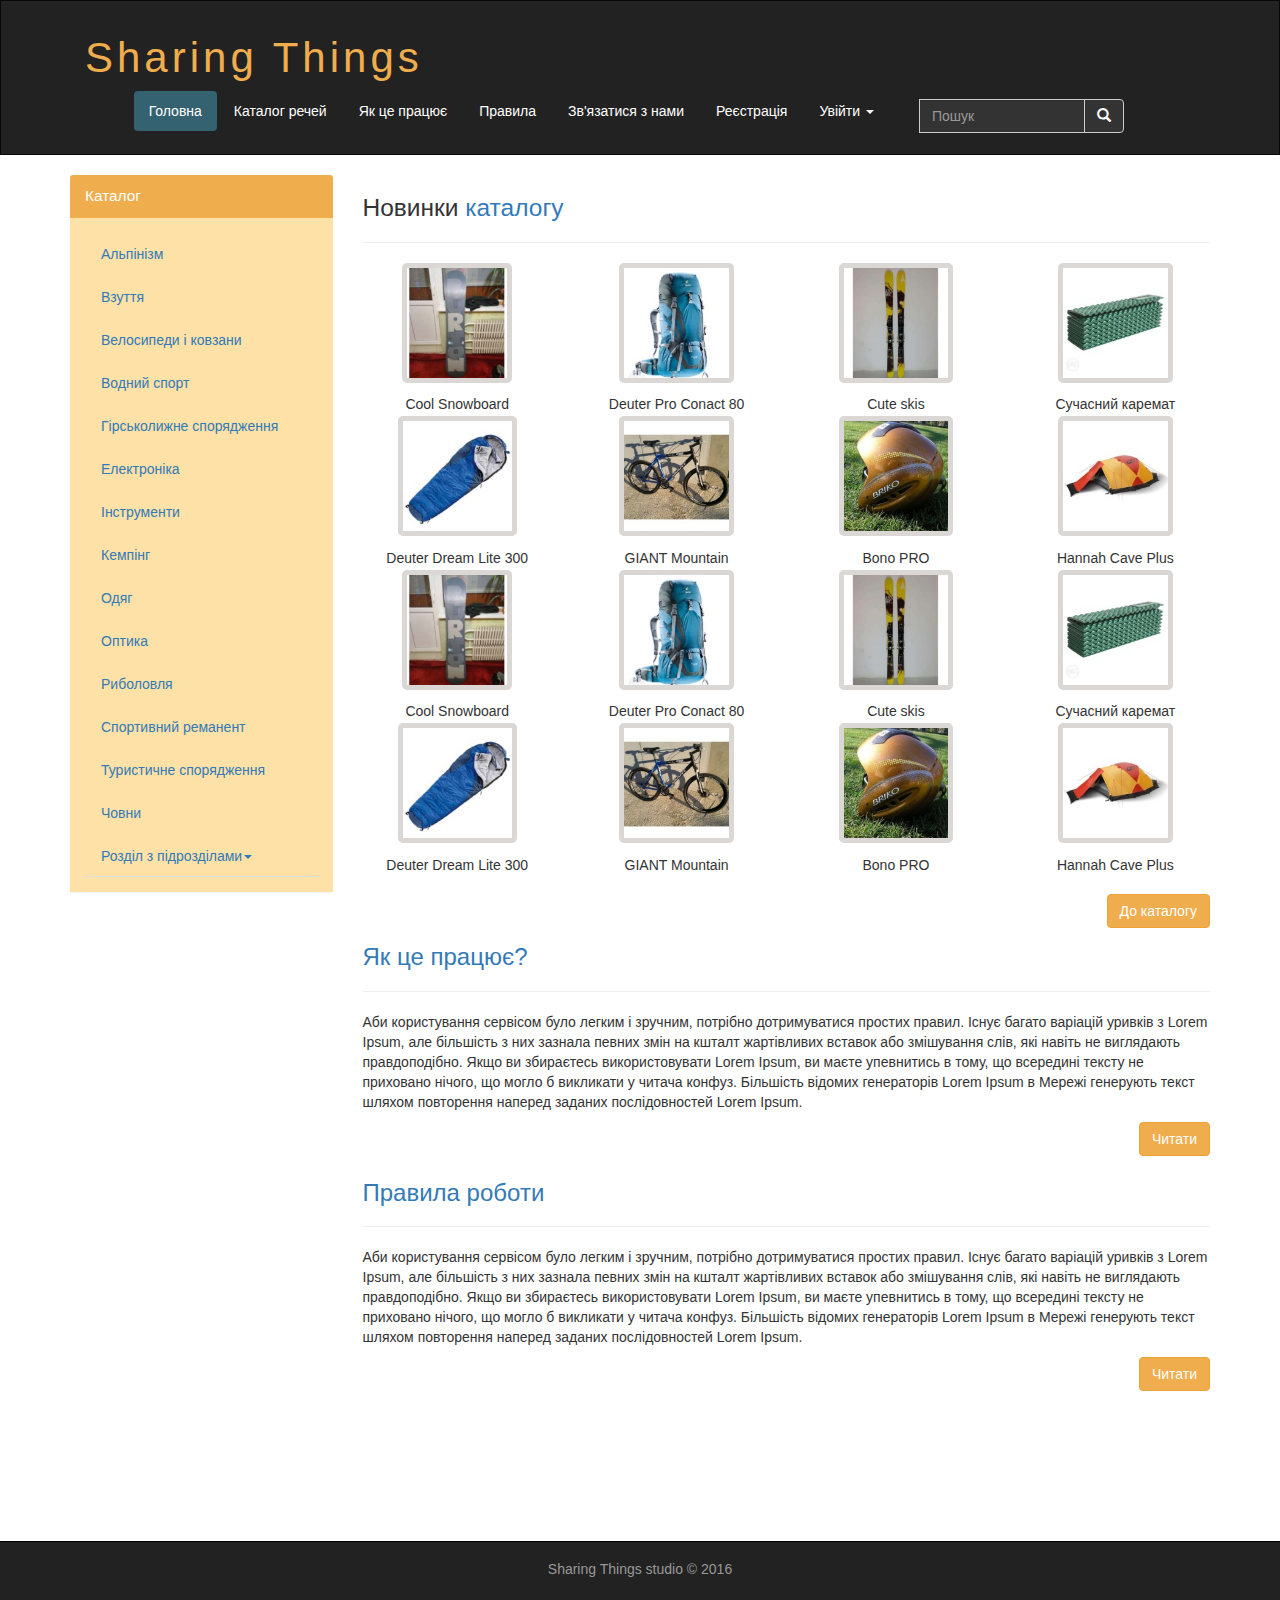
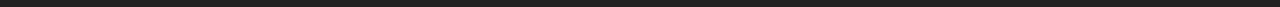
==== frontend/index.html @ 3cad309e "changing folder name" ====
<!DOCTYPE html>
<html lang="en">
  <head>
    <meta charset="utf-8">
    <meta http-equiv="X-UA-Compatible" content="IE=edge">
    <meta name="viewport" content="width=device-width, initial-scale=1">
    <!-- The above 3 meta tags *must* come first in the head; any other head content must come *after* these tags -->
    <title>Sharing Things — Main Page</title>

    <!-- Bootstrap -->
    <link href="assets/css/bootstrap.min.css" rel="stylesheet">
    <!-- Main custom style -->    
    <link href="assets/css/style.css" rel="stylesheet">

    <!-- HTML5 shim and Respond.js for IE8 support of HTML5 elements and media queries -->
    <!-- WARNING: Respond.js doesn't work if you view the page via file:// -->
    <!--[if lt IE 9]>
      <script src="https://oss.maxcdn.com/html5shiv/3.7.2/html5shiv.min.js"></script>
      <script src="https://oss.maxcdn.com/respond/1.4.2/respond.min.js"></script>
    <![endif]-->
  </head>
  <body>
    
    <div class="container-fluid">
      <div class="row">
        
        <nav role="navigation" class="navbar navbar-inverse">
          <div class="container">
          <div class="navbar-header header">
            <div class="container">
              <div id="row">  
                 <div class="col-lg-12"></div>
                  <h1><a href="#">Sharing Things</a></h1>
                  <!-- <p>Ділитись так просто</p> -->
              </div>
            </div>      

            <button type="button" data-target="#navbarCollapse" data-toggle="collapse" class="navbar-toggle">

              <span class="sr-only">Toggle Navigation</span>
              <span class="icon-bar"></span>
              <span class="icon-bar"></span>
              <span class="icon-bar"></span>
            </button>
          </div>
                  
            <div id="navbarCollapse" class="collapse navbar-collapse navbar-right">
            <ul class="nav nav-pills">
              <li class="active"><a href="#">Головна</a></li>
                <li><a href="#">Каталог речей</a></li>
                <li><a href="#">Як це працює</a></li>
                <li><a href="#">Правила</a></li>
                <li><a href="#">Зв'язатися з нами</a></li>  
                <li><a href="#">Реєстрація</a></li> 
                
                <li class="dropdown" id="menuLogin">
                <a class="dropdown-toggle" href="#" data-toggle="dropdown" id="navLogin">Увійти <span class="caret"></span></a>
                  <div class="dropdown-menu" style="padding:17px;">
                    <form class="form" id="formLogin"> 
                      <input name="username" id="username" type="text" placeholder="Логін"> 
                      <input name="password" id="password" type="password" placeholder="Пароль"><br>
                      <button type="button" id="btnLogin" class="btn">Вхід</button>
                    </form>
                  </div>
                </li>

                <div class="col-sm-3 col-md-3">
			        <form class="navbar-form" role="search">
			        <div class="input-group">
			            <input id="searchForm" type="text" class="form-control" placeholder="Пошук" name="q">
			            <div class="input-group-btn">
			                <button id="searchButton" class="btn btn-default" type="submit"><i class="glyphicon glyphicon-search"></i></button>
			            </div>
			        </div>
			        </form>
			    </div>
            
            </ul>            

           </div>            
               
          </div>

        </nav>
            
      </div>

     </div>

     <div class="wrapper">
      <div class="container">
        <div class="row">
          
          <div class="col-lg-9 col-lg-push-3">
            <h2 id="New_Items_Heading2">Новинки <a href="#">каталогу</a></h2>  
              <hr>
              <div class="row">
                <div class="item_block col-lg-3 col-md-3 col-sm-3 col-xs-6">
                  <img src="assets/img/board.jpg" alt="snowboard">
                  <div class="item_label">Cool Snowboard</div>
                </div>

              <div class="item_block col-lg-3 col-md-3 col-sm-3 col-xs-6">
                  <img src="assets/img/bag.jpg" alt="Deuter bag">
                  <div class="item_label">Deuter Pro Conact 80</div>
                </div>

              <div class="item_block col-lg-3 col-md-3 col-sm-3 col-xs-6">
                  <img src="assets/img/skis.jpg" alt="skis">
                  <div class="item_label">Cute skis</div>
                </div>

              <div class="item_block col-lg-3 col-md-3 col-sm-3 col-xs-6">
                  <img src="assets/img/sleeping_pad.jpg" alt="sleeping_pad">
                  <div class="item_label">Сучасний каремат</div>
              </div>

            </div>

            <div class="row">
                <div class="item_block col-lg-3 col-md-3 col-sm-3 col-xs-6">
                  <img src="assets/img/sleeping_bag.jpg" alt="sleeping_bag">
                  <div class="item_label">Deuter Dream Lite 300</div>
                </div>

              <div class="item_block col-lg-3 col-md-3 col-sm-3 col-xs-6">
                  <img src="assets/img/cycle.jpg" alt="cycle">
                  <div class="item_label">GIANT Mountain</div>
                </div>

              <div class="item_block col-lg-3 col-md-3 col-sm-3 col-xs-6">
                  <img src="assets/img/helmet.jpg" alt="helmet">
                  <div class="item_label">Bono PRO</div>
                </div>

              <div class="item_block col-lg-3 col-md-3 col-sm-3 col-xs-6">
                  <img src="assets/img/tent.jpg" alt="tent">
                  <div class="item_label">Hannah Cave Plus</div>
              </div>

            </div>

             <div class="row">
                <div class="item_block col-lg-3 col-md-3 col-sm-3 col-xs-6">
                  <img src="assets/img/board.jpg" alt="snowboard">
                  <div class="item_label">Cool Snowboard</div>
                </div>

              <div class="item_block col-lg-3 col-md-3 col-sm-3 col-xs-6">
                  <img src="assets/img/bag.jpg" alt="Deuter bag">
                  <div class="item_label">Deuter Pro Conact 80</div>
                </div>

              <div class="item_block col-lg-3 col-md-3 col-sm-3 col-xs-6">
                  <img src="assets/img/skis.jpg" alt="skis">
                  <div class="item_label">Cute skis</div>
                </div>

              <div class="item_block col-lg-3 col-md-3 col-sm-3 col-xs-6">
                  <img src="assets/img/sleeping_pad.jpg" alt="sleeping_pad">
                  <div class="item_label">Сучасний каремат</div>
              </div>

            </div>

             <div class="row">
                <div class="item_block col-lg-3 col-md-3 col-sm-3 col-xs-6">
                  <img src="assets/img/sleeping_bag.jpg" alt="sleeping_bag">
                  <div class="item_label">Deuter Dream Lite 300</div>
                </div>

              <div class="item_block col-lg-3 col-md-3 col-sm-3 col-xs-6">
                  <img src="assets/img/cycle.jpg" alt="cycle">
                  <div class="item_label">GIANT Mountain</div>
                </div>

              <div class="item_block col-lg-3 col-md-3 col-sm-3 col-xs-6">
                  <img src="assets/img/helmet.jpg" alt="helmet">
                  <div class="item_label">Bono PRO</div>
                </div>

              <div class="item_block col-lg-3 col-md-3 col-sm-3 col-xs-6">
                  <img src="assets/img/tent.jpg" alt="tent">
                  <div class="item_label">Hannah Cave Plus</div>
              </div>              

            </div>

            <div class="margin-2"></div>
            <a href="#" class="btn btn-warning pull-right">До каталогу</a>
            
            <div class="margin-8"></div>

            <a href="#"><h3>Як це працює?</h3></a>
            <hr>
            <p>
            Аби користування сервісом було легким і зручним, потрібно дотримуватися простих правил. Існує багато варіацій уривків з Lorem Ipsum, але більшість з них зазнала певних змін на кшталт жартівливих вставок або змішування слів, які навіть не виглядають правдоподібно. Якщо ви збираєтесь використовувати Lorem Ipsum, ви маєте упевнитись в тому, що всередині тексту не приховано нічого, що могло б викликати у читача конфуз. Більшість відомих генераторів Lorem Ipsum в Мережі генерують текст шляхом повторення наперед заданих послідовностей Lorem Ipsum.
            </p>
            <a href="#" class="btn btn-warning pull-right">Читати</a>

            <div class="margin-8"></div>

            <a href="#"><h3>Правила роботи</h3></a>
            <hr>
            <p>
            Аби користування сервісом було легким і зручним, потрібно дотримуватися простих правил. Існує багато варіацій уривків з Lorem Ipsum, але більшість з них зазнала певних змін на кшталт жартівливих вставок або змішування слів, які навіть не виглядають правдоподібно. Якщо ви збираєтесь використовувати Lorem Ipsum, ви маєте упевнитись в тому, що всередині тексту не приховано нічого, що могло б викликати у читача конфуз. Більшість відомих генераторів Lorem Ipsum в Мережі генерують текст шляхом повторення наперед заданих послідовностей Lorem Ipsum.
            </p>
            <a href="#" class="btn btn-warning pull-right">Читати</a>

            <div class="margin-8 clear"></div>
            

          </div>

          <div class="col-lg-3 col-lg-pull-9">

            <!--
            <div class="panel panel-info">
              <div class="panel-heading"> <div class="sidebar-header">Пошук</div></div>
              <div class="panel-body">
                <form role="search">
                  <div class="form-group">
                    <div class="input-group">
                      <input type="search" class="form-control input-lg" placeholder="Ваш запит">
                      
                      <div class="input-group-btn">
                        <button class="btn btn-default btn-lg" type="submit"><i class="glyphicon glyphicon-search"></i></button>
                      </div>  
                    </div>
                  </div>
                </form>             
              </div>                
            </div>	
            -->

            <div class="panel panel-info">
            <div class="panel-heading"><div class="sidebar-header">Каталог</div></div>
            <div class="panel-body">
                
                <ul class="nav nav-tabs nav-stacked">
                <li><a href="#">Альпінізм</a></li>
                <li><a href="#">Взуття</a></li>                
                <li><a href="#">Велосипеди і ковзани</a></li>
                <li><a href="#">Водний спорт</a></li>
                <li><a href="#">Гірськолижне спорядження</a></li>
                <li><a href="#">Електроніка</a></li>
                <li><a href="#">Інструменти</a></li>                
                <li><a href="#">Кемпінг</a></li>
                <li><a href="#">Одяг</a></li>
                <li><a href="#">Оптика</a></li>                
                <li><a href="#">Риболовля</a></li>
                <li><a href="#">Спортивний реманент</a></li>
                <li><a href="#">Туристичне спорядження</a></li>
                <li><a href="#">Човни</a></li>

                <li>  
                  
                    <li role="presentation" class="dropdown">
                      <a class="dropdown-toggle" data-toggle="dropdown" href="#" role="button" aria-haspopup="true" aria-expanded="false">Розділ з підрозділами<span class="caret"></span></a>
                      <ul class="dropdown-menu">
                        <li><a href="#">Прикольні штучки</a></li>
                        <li><a href="#">Прикольні дрючки</a></li>
                        <li><a href="#">Прикольні шняжки</a></li>
                      </ul>
                    </li>
                                                              
                </li>
              </ul>

            </div>
          </div>  
       
          </div>  
        </div>                 
      </div>

      <div class="clear"></div>

     </div>

     <footer>
       <div class="container">
         <p class="text-center"> <a href="#">Sharing Things studio © 2016</a></p>
       </div>

     </footer>

    <!-- jQuery (necessary for Bootstrap's JavaScript plugins) -->
    <script src="https://ajax.googleapis.com/ajax/libs/jquery/1.11.3/jquery.min.js"></script>
    <!-- Include all compiled plugins (below), or include individual files as needed -->
    <script src="assets/js/bootstrap.min.js"></script>
  </body>
</html>
---- frontend/assets/css/style.css ----
.header a, a:hover {
	color: #f0ad4e;
	text-decoration: none;
}

.header h1 {
	letter-spacing: 4px;
	font-size: 300%;
}

#New_Items_Heading2 {
	font-size: 175%;
}

.header p {
	color: white !important;
	font-size: 90%;
	letter-spacing: 2px;
}

.nav-pills>li.active>a, .nav-pills>li.active>a:focus, .nav-pills>li.active>a:hover {
    color: #fff;
    background-color: #346270;
}

.nav-pills>li>a {
	color: #fff;
}

.nav-pills>li>a:hover {
	color: #fff;
	background-color: #346270;
}

.nav-tabs>li {
	float: none;
}

.navbar-inverse {
    padding: 1%;
    border-radius: 0;
}

@media (max-width: 767px) {
	.nav-pills>li {
		float: none;
	}

	.nav-pills{
		text-align: center;
	}

	.header h1{
		letter-spacing: 2px;
		font-size: 193%;
	}
	.header {
		text-align: center;
	}
}

.clear {
	clear: both;
	height: 63px;
}

.wrapper {
	min-height: 100%;
}

.item_label {
	text-align: center; ;
	padding: 2px;
}

.item_block {
	text-align: center;
}

.item_block img {
	margin-bottom: 5%;
	border-radius: 5px;
	border: solid 5px #dad7d5;
	/** width: 100%;  - краще вигладяє без вирівнювання по ширині**/ 
}

.margin-8 {
	margin-top: 8%;
}

.margin-2 {
	margin-top: 2%;
}

.panel {
	border: none;
}

.panel-body {
	background-color: rgba(249, 169, 0, 0.35);
}

.panel-info>.panel-heading {
	background-color: #f0ad4e;
	color: white;	
	border-color: transparent;
}

.sidebar-header {
	font-size: 110%;
	letter-spacing: 0px;
}

.input-lg {
	font-size: 90%;
}

.form-control {
	border-radius: 0px;			
}

.dropdown-menu {
  top: 0;
  left: 100%;
}

.glyphicon-search:before {
    color: white;
}

#searchButton {
	background-color: #333;
}

#searchForm {
	background-color: #333;
}

#password {	
	margin-top: 3px;
}	

#btnLogin {
	margin-top: 3px;
}

img {
	max-height: 120px;
}

html, body {
	height: 100%;
}

footer {
	color: #666;
	background-color: #222;
	padding: 17px 0 18px 0;
	border-top: 1px solid #000;
}

footer a {
	color: #999;
}

footer a:hover {
	color: #efefef;
}
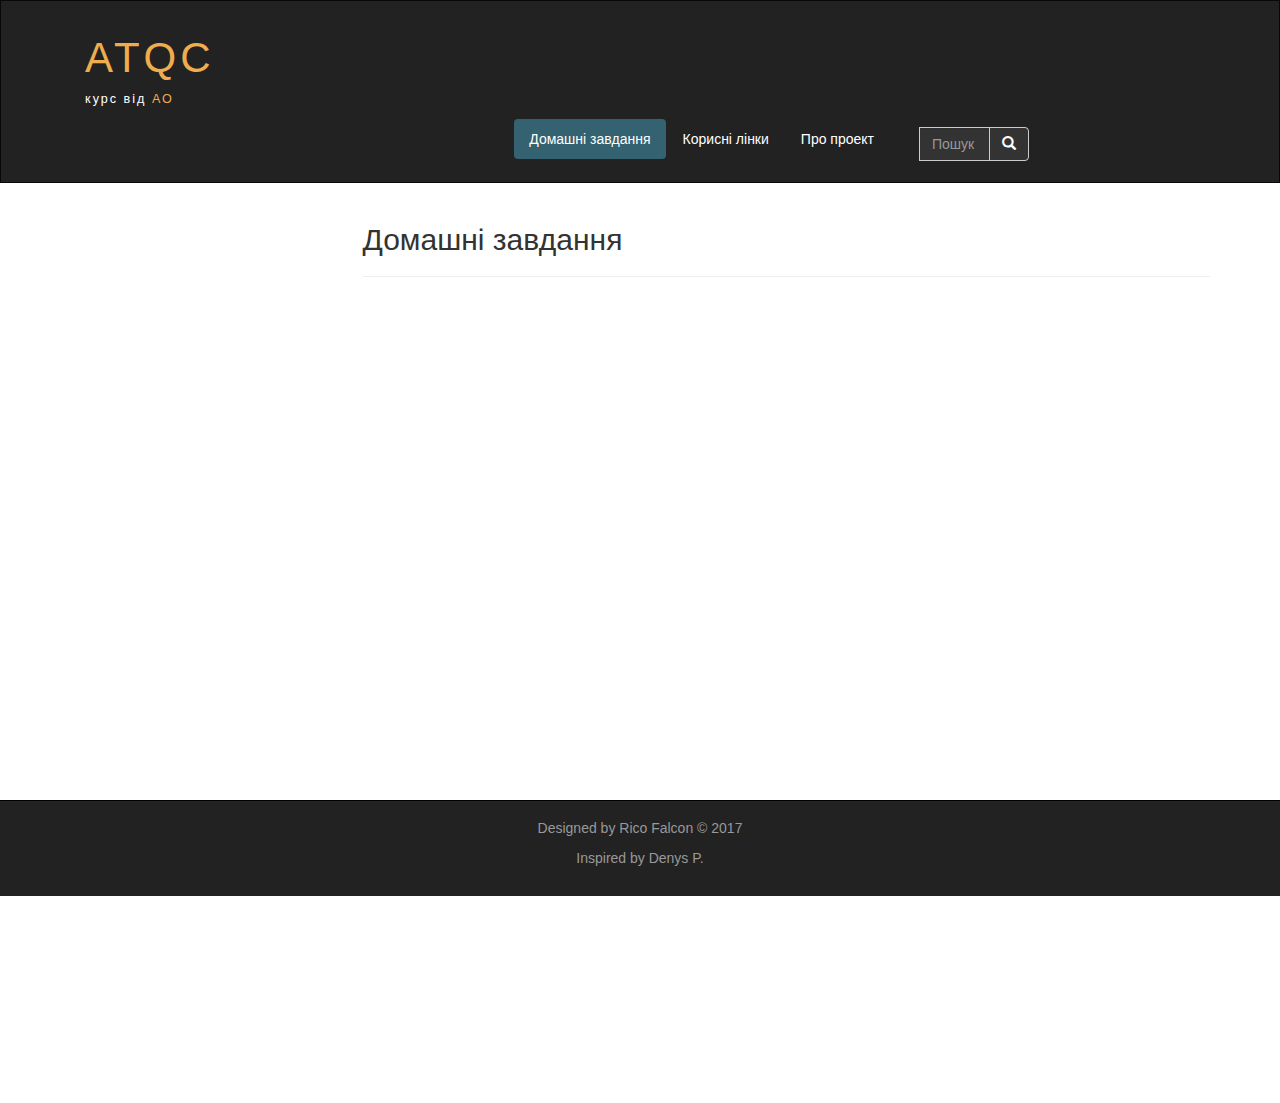
==== commit b866dd98: "basic page" ====
--- a/frontend/index.html
+++ b/frontend/index.html
@@ -18,6 +18,9 @@
       <script src="https://oss.maxcdn.com/html5shiv/3.7.2/html5shiv.min.js"></script>
       <script src="https://oss.maxcdn.com/respond/1.4.2/respond.min.js"></script>
     <![endif]-->
+    <link rel="icon" 
+      type="image/ico" 
+      href="assets/favicon.ico">
   </head>
   <body>
     
@@ -30,8 +33,8 @@
             <div class="container">
               <div id="row">  
                  <div class="col-lg-12"></div>
-                  <h1><a href="#">Sharing Things</a></h1>
-                  <!-- <p>Ділитись так просто</p> -->
+                  <h1><a href="#">ATQC</a></h1>
+                  <p>курс від <a href="https://ea.org.ua/">АО</a></p>
               </div>
             </div>      
 
@@ -46,14 +49,11 @@
                   
             <div id="navbarCollapse" class="collapse navbar-collapse navbar-right">
             <ul class="nav nav-pills">
-              <li class="active"><a href="#">Головна</a></li>
-                <li><a href="#">Каталог речей</a></li>
-                <li><a href="#">Як це працює</a></li>
-                <li><a href="#">Правила</a></li>
-                <li><a href="#">Зв'язатися з нами</a></li>  
-                <li><a href="#">Реєстрація</a></li> 
+              <li class="active"><a href="#">Домашні завдання</a></li>
+              <li><a href="#">Корисні лінки</a></li>
+              <li><a href="#">Про проект</a></li>
                 
-                <li class="dropdown" id="menuLogin">
+                <!--<li class="dropdown" id="menuLogin">
                 <a class="dropdown-toggle" href="#" data-toggle="dropdown" id="navLogin">Увійти <span class="caret"></span></a>
                   <div class="dropdown-menu" style="padding:17px;">
                     <form class="form" id="formLogin"> 
@@ -62,7 +62,7 @@
                       <button type="button" id="btnLogin" class="btn">Вхід</button>
                     </form>
                   </div>
-                </li>
+                </li>-->
 
                 <div class="col-sm-3 col-md-3">
 			        <form class="navbar-form" role="search">
@@ -92,11 +92,11 @@
         <div class="row">
           
           <div class="col-lg-9 col-lg-push-3">
-            <h2 id="New_Items_Heading2">Новинки <a href="#">каталогу</a></h2>  
+            <h2>Домашні завдання </h2>
               <hr>
               <div class="row">
                 <div class="item_block col-lg-3 col-md-3 col-sm-3 col-xs-6">
-                  <img src="assets/img/board.jpg" alt="snowboard">
+                  <!--<img src="assets/img/board.jpg" alt="snowboard">
                   <div class="item_label">Cool Snowboard</div>
                 </div>
 
@@ -113,99 +113,11 @@
               <div class="item_block col-lg-3 col-md-3 col-sm-3 col-xs-6">
                   <img src="assets/img/sleeping_pad.jpg" alt="sleeping_pad">
                   <div class="item_label">Сучасний каремат</div>
-              </div>
+              </div>-->
 
             </div>
 
-            <div class="row">
-                <div class="item_block col-lg-3 col-md-3 col-sm-3 col-xs-6">
-                  <img src="assets/img/sleeping_bag.jpg" alt="sleeping_bag">
-                  <div class="item_label">Deuter Dream Lite 300</div>
-                </div>
 
-              <div class="item_block col-lg-3 col-md-3 col-sm-3 col-xs-6">
-                  <img src="assets/img/cycle.jpg" alt="cycle">
-                  <div class="item_label">GIANT Mountain</div>
-                </div>
-
-              <div class="item_block col-lg-3 col-md-3 col-sm-3 col-xs-6">
-                  <img src="assets/img/helmet.jpg" alt="helmet">
-                  <div class="item_label">Bono PRO</div>
-                </div>
-
-              <div class="item_block col-lg-3 col-md-3 col-sm-3 col-xs-6">
-                  <img src="assets/img/tent.jpg" alt="tent">
-                  <div class="item_label">Hannah Cave Plus</div>
-              </div>
-
-            </div>
-
-             <div class="row">
-                <div class="item_block col-lg-3 col-md-3 col-sm-3 col-xs-6">
-                  <img src="assets/img/board.jpg" alt="snowboard">
-                  <div class="item_label">Cool Snowboard</div>
-                </div>
-
-              <div class="item_block col-lg-3 col-md-3 col-sm-3 col-xs-6">
-                  <img src="assets/img/bag.jpg" alt="Deuter bag">
-                  <div class="item_label">Deuter Pro Conact 80</div>
-                </div>
-
-              <div class="item_block col-lg-3 col-md-3 col-sm-3 col-xs-6">
-                  <img src="assets/img/skis.jpg" alt="skis">
-                  <div class="item_label">Cute skis</div>
-                </div>
-
-              <div class="item_block col-lg-3 col-md-3 col-sm-3 col-xs-6">
-                  <img src="assets/img/sleeping_pad.jpg" alt="sleeping_pad">
-                  <div class="item_label">Сучасний каремат</div>
-              </div>
-
-            </div>
-
-             <div class="row">
-                <div class="item_block col-lg-3 col-md-3 col-sm-3 col-xs-6">
-                  <img src="assets/img/sleeping_bag.jpg" alt="sleeping_bag">
-                  <div class="item_label">Deuter Dream Lite 300</div>
-                </div>
-
-              <div class="item_block col-lg-3 col-md-3 col-sm-3 col-xs-6">
-                  <img src="assets/img/cycle.jpg" alt="cycle">
-                  <div class="item_label">GIANT Mountain</div>
-                </div>
-
-              <div class="item_block col-lg-3 col-md-3 col-sm-3 col-xs-6">
-                  <img src="assets/img/helmet.jpg" alt="helmet">
-                  <div class="item_label">Bono PRO</div>
-                </div>
-
-              <div class="item_block col-lg-3 col-md-3 col-sm-3 col-xs-6">
-                  <img src="assets/img/tent.jpg" alt="tent">
-                  <div class="item_label">Hannah Cave Plus</div>
-              </div>              
-
-            </div>
-
-            <div class="margin-2"></div>
-            <a href="#" class="btn btn-warning pull-right">До каталогу</a>
-            
-            <div class="margin-8"></div>
-
-            <a href="#"><h3>Як це працює?</h3></a>
-            <hr>
-            <p>
-            Аби користування сервісом було легким і зручним, потрібно дотримуватися простих правил. Існує багато варіацій уривків з Lorem Ipsum, але більшість з них зазнала певних змін на кшталт жартівливих вставок або змішування слів, які навіть не виглядають правдоподібно. Якщо ви збираєтесь використовувати Lorem Ipsum, ви маєте упевнитись в тому, що всередині тексту не приховано нічого, що могло б викликати у читача конфуз. Більшість відомих генераторів Lorem Ipsum в Мережі генерують текст шляхом повторення наперед заданих послідовностей Lorem Ipsum.
-            </p>
-            <a href="#" class="btn btn-warning pull-right">Читати</a>
-
-            <div class="margin-8"></div>
-
-            <a href="#"><h3>Правила роботи</h3></a>
-            <hr>
-            <p>
-            Аби користування сервісом було легким і зручним, потрібно дотримуватися простих правил. Існує багато варіацій уривків з Lorem Ipsum, але більшість з них зазнала певних змін на кшталт жартівливих вставок або змішування слів, які навіть не виглядають правдоподібно. Якщо ви збираєтесь використовувати Lorem Ipsum, ви маєте упевнитись в тому, що всередині тексту не приховано нічого, що могло б викликати у читача конфуз. Більшість відомих генераторів Lorem Ipsum в Мережі генерують текст шляхом повторення наперед заданих послідовностей Lorem Ipsum.
-            </p>
-            <a href="#" class="btn btn-warning pull-right">Читати</a>
 
             <div class="margin-8 clear"></div>
             
@@ -234,26 +146,17 @@
             -->
 
             <div class="panel panel-info">
-            <div class="panel-heading"><div class="sidebar-header">Каталог</div></div>
+            <div class="panel-heading"><div class="sidebar-header">Категорії</div></div>
             <div class="panel-body">
                 
                 <ul class="nav nav-tabs nav-stacked">
-                <li><a href="#">Альпінізм</a></li>
-                <li><a href="#">Взуття</a></li>                
-                <li><a href="#">Велосипеди і ковзани</a></li>
-                <li><a href="#">Водний спорт</a></li>
-                <li><a href="#">Гірськолижне спорядження</a></li>
-                <li><a href="#">Електроніка</a></li>
-                <li><a href="#">Інструменти</a></li>                
-                <li><a href="#">Кемпінг</a></li>
-                <li><a href="#">Одяг</a></li>
-                <li><a href="#">Оптика</a></li>                
-                <li><a href="#">Риболовля</a></li>
-                <li><a href="#">Спортивний реманент</a></li>
-                <li><a href="#">Туристичне спорядження</a></li>
-                <li><a href="#">Човни</a></li>
+                <li><a href="#">HTML+CSS</a></li>
+                <li><a href="#">JS</a></li>
+                <li><a href="#">Protractor</a></li>
+                <li><a href="#">Command line</a></li>
+                <li><a href="#">Testing theory</a></li>
 
-                <li>  
+                <!--<li>
                   
                     <li role="presentation" class="dropdown">
                       <a class="dropdown-toggle" data-toggle="dropdown" href="#" role="button" aria-haspopup="true" aria-expanded="false">Розділ з підрозділами<span class="caret"></span></a>
@@ -264,7 +167,7 @@
                       </ul>
                     </li>
                                                               
-                </li>
+                </li>-->
               </ul>
 
             </div>
@@ -280,7 +183,8 @@
 
      <footer>
        <div class="container">
-         <p class="text-center"> <a href="#">Sharing Things studio © 2016</a></p>
+         <p class="text-center"><a href="#">Designed by Rico Falcon © 2017</a></p>
+         <p class="text-center"><a href="#">Inspired by Denys P.</a></p>
        </div>
 
      </footer>
--- a/frontend/assets/css/style.css
+++ b/frontend/assets/css/style.css
@@ -144,6 +144,16 @@
 	margin-top: 3px;
 }
 
+#itemImageDiv:hover img {
+    width:400px;
+}
+
+#itemImage {
+    width:150px;
+    max-height: 600px;
+    transition:width 0.5s ease;
+}
+
 img {
 	max-height: 120px;
 }
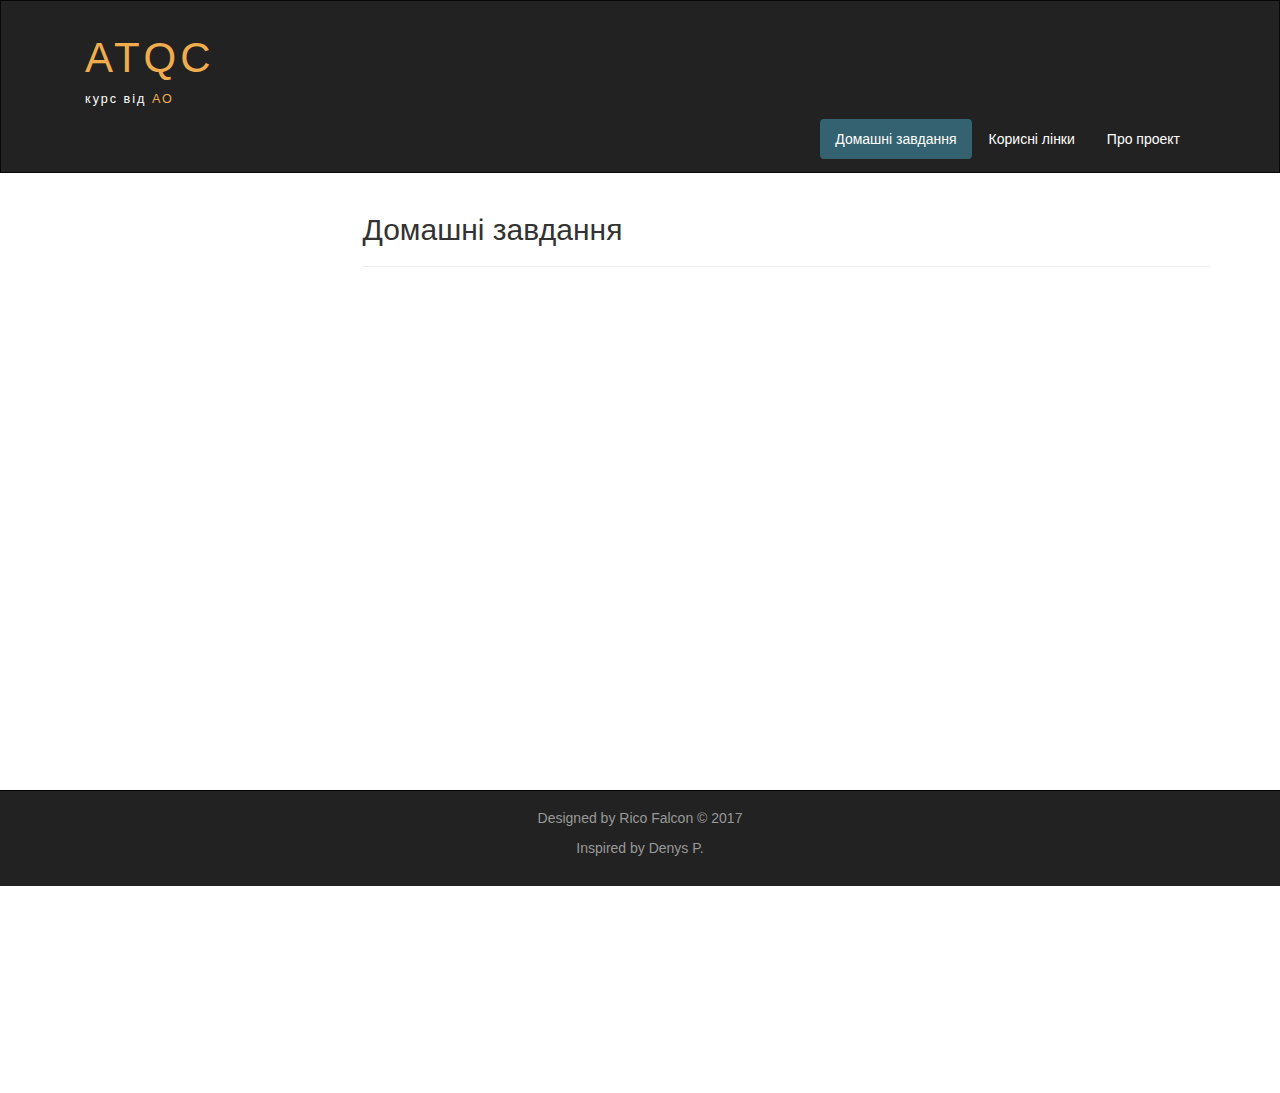
==== commit 7d31c177: "adding favicon" ====
--- a/frontend/index.html
+++ b/frontend/index.html
@@ -64,7 +64,7 @@
                   </div>
                 </li>-->
 
-                <div class="col-sm-3 col-md-3">
+                <!--<div class="col-sm-3 col-md-3">
 			        <form class="navbar-form" role="search">
 			        <div class="input-group">
 			            <input id="searchForm" type="text" class="form-control" placeholder="Пошук" name="q">
@@ -73,7 +73,7 @@
 			            </div>
 			        </div>
 			        </form>
-			    </div>
+			    </div>-->
             
             </ul>            
 
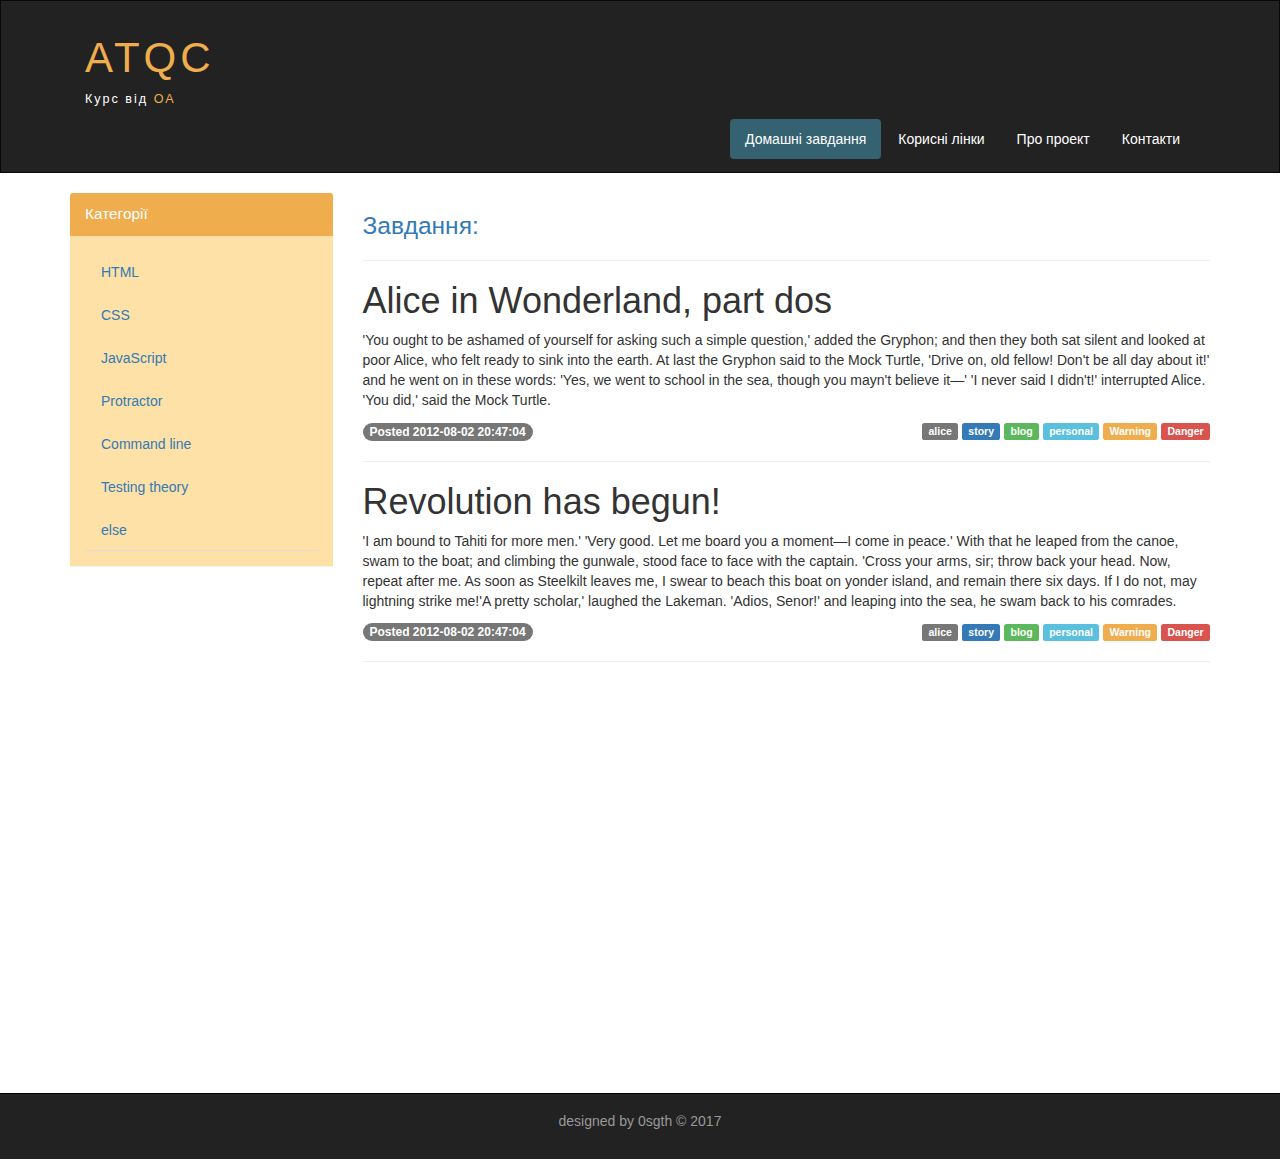
==== commit 78c47655: "fixing structure" ====
--- a/frontend/index.html
+++ b/frontend/index.html
@@ -1,6 +1,6 @@
 <!DOCTYPE html>
 <html lang="en">
-  <head>
+<head>
     <meta charset="utf-8">
     <meta http-equiv="X-UA-Compatible" content="IE=edge">
     <meta name="viewport" content="width=device-width, initial-scale=1">
@@ -9,189 +9,184 @@
 
     <!-- Bootstrap -->
     <link href="assets/css/bootstrap.min.css" rel="stylesheet">
-    <!-- Main custom style -->    
+    <!-- Main custom style -->
     <link href="assets/css/style.css" rel="stylesheet">
 
     <!-- HTML5 shim and Respond.js for IE8 support of HTML5 elements and media queries -->
     <!-- WARNING: Respond.js doesn't work if you view the page via file:// -->
     <!--[if lt IE 9]>
-      <script src="https://oss.maxcdn.com/html5shiv/3.7.2/html5shiv.min.js"></script>
-      <script src="https://oss.maxcdn.com/respond/1.4.2/respond.min.js"></script>
+    <script src="https://oss.maxcdn.com/html5shiv/3.7.2/html5shiv.min.js"></script>
+    <script src="https://oss.maxcdn.com/respond/1.4.2/respond.min.js"></script>
     <![endif]-->
-    <link rel="icon" 
-      type="image/ico" 
-      href="assets/favicon.ico">
-  </head>
-  <body>
-    
-    <div class="container-fluid">
-      <div class="row">
-        
+    <link rel="icon"
+          type="image/ico"
+          href="assets/favicon.ico">
+</head>
+<body>
+
+<div class="container-fluid">
+    <div class="row">
+
         <nav role="navigation" class="navbar navbar-inverse">
-          <div class="container">
-          <div class="navbar-header header">
             <div class="container">
-              <div id="row">  
-                 <div class="col-lg-12"></div>
-                  <h1><a href="#">ATQC</a></h1>
-                  <p>курс від <a href="https://ea.org.ua/">АО</a></p>
-              </div>
-            </div>      
+                <div class="navbar-header header">
+                    <div class="container">
+                        <div id="row">
+                            <div class="col-lg-12"></div>
+                            <h1><a href="#">ATQC</a></h1>
+                            <p>Курс від <a href="https://ea.org.ua">ОА</a></p>
+                        </div>
+                    </div>
 
-            <button type="button" data-target="#navbarCollapse" data-toggle="collapse" class="navbar-toggle">
+                    <button type="button" data-target="#navbarCollapse" data-toggle="collapse" class="navbar-toggle">
 
-              <span class="sr-only">Toggle Navigation</span>
-              <span class="icon-bar"></span>
-              <span class="icon-bar"></span>
-              <span class="icon-bar"></span>
-            </button>
-          </div>
-                  
-            <div id="navbarCollapse" class="collapse navbar-collapse navbar-right">
-            <ul class="nav nav-pills">
-              <li class="active"><a href="#">Домашні завдання</a></li>
-              <li><a href="#">Корисні лінки</a></li>
-              <li><a href="#">Про проект</a></li>
-                
-                <!--<li class="dropdown" id="menuLogin">
-                <a class="dropdown-toggle" href="#" data-toggle="dropdown" id="navLogin">Увійти <span class="caret"></span></a>
-                  <div class="dropdown-menu" style="padding:17px;">
-                    <form class="form" id="formLogin"> 
-                      <input name="username" id="username" type="text" placeholder="Логін"> 
-                      <input name="password" id="password" type="password" placeholder="Пароль"><br>
-                      <button type="button" id="btnLogin" class="btn">Вхід</button>
-                    </form>
-                  </div>
-                </li>-->
-
-                <!--<div class="col-sm-3 col-md-3">
-			        <form class="navbar-form" role="search">
-			        <div class="input-group">
-			            <input id="searchForm" type="text" class="form-control" placeholder="Пошук" name="q">
-			            <div class="input-group-btn">
-			                <button id="searchButton" class="btn btn-default" type="submit"><i class="glyphicon glyphicon-search"></i></button>
-			            </div>
-			        </div>
-			        </form>
-			    </div>-->
-            
-            </ul>            
-
-           </div>            
-               
-          </div>
-
-        </nav>
-            
-      </div>
-
-     </div>
-
-     <div class="wrapper">
-      <div class="container">
-        <div class="row">
-          
-          <div class="col-lg-9 col-lg-push-3">
-            <h2>Домашні завдання </h2>
-              <hr>
-              <div class="row">
-                <div class="item_block col-lg-3 col-md-3 col-sm-3 col-xs-6">
-                  <!--<img src="assets/img/board.jpg" alt="snowboard">
-                  <div class="item_label">Cool Snowboard</div>
+                        <span class="sr-only">Toggle Navigation</span>
+                        <span class="icon-bar"></span>
+                        <span class="icon-bar"></span>
+                        <span class="icon-bar"></span>
+                    </button>
                 </div>
 
-              <div class="item_block col-lg-3 col-md-3 col-sm-3 col-xs-6">
-                  <img src="assets/img/bag.jpg" alt="Deuter bag">
-                  <div class="item_label">Deuter Pro Conact 80</div>
+                <div id="navbarCollapse" class="collapse navbar-collapse navbar-right">
+                    <ul class="nav nav-pills">
+                        <li class="active"><a href="#">Домашні завдання</a></li>
+                        <li><a href="#">Корисні лінки</a></li>
+                        <li><a href="#">Про проект</a></li>
+                        <li><a href="#">Контакти</a></li>
+                        <!--<li class="dropdown" id="menuLogin">
+                            <a class="dropdown-toggle" href="#" data-toggle="dropdown" id="navLogin">Увійти <span class="caret"></span></a>
+                            <div class="dropdown-menu" style="padding:17px;">
+                                <form class="form" id="formLogin">
+                                    <input name="username" id="username" type="text" placeholder="Логін">
+                                    <input name="password" id="password" type="password" placeholder="Пароль"><br>
+                                    <button type="button" id="btnLogin" class="btn">Вхід</button>
+                                </form>
+                            </div>
+                        </li>-->
+
+                        <!--<div class="col-sm-3 col-md-3">
+                            <form class="navbar-form" role="search">
+                                <div class="input-group">
+                                    <input id="searchForm" type="text" class="form-control" placeholder="Пошук" name="q">
+                                    <div class="input-group-btn">
+                                        <button id="searchButton" class="btn btn-default" type="submit"><i class="glyphicon glyphicon-search"></i></button>
+                                    </div>
+                                </div>
+                            </form>
+                        </div>-->
+
+                    </ul>
+
                 </div>
-
-              <div class="item_block col-lg-3 col-md-3 col-sm-3 col-xs-6">
-                  <img src="assets/img/skis.jpg" alt="skis">
-                  <div class="item_label">Cute skis</div>
-                </div>
-
-              <div class="item_block col-lg-3 col-md-3 col-sm-3 col-xs-6">
-                  <img src="assets/img/sleeping_pad.jpg" alt="sleeping_pad">
-                  <div class="item_label">Сучасний каремат</div>
-              </div>-->
 
             </div>
 
+        </nav>
+
+    </div>
+
+</div>
+
+<div class="wrapper">
+    <div class="container">
+        <div class="row">
+
+            <div class="col-lg-9 col-lg-push-3">
+                <h2 id="New_Items_Heading2"><a href="#">Завдання:</a></h2>
+                <hr>
+                <h1>Alice in Wonderland, part dos</h1>
+                <p>'You ought to be ashamed of yourself for asking such a simple question,' added the Gryphon; and then they both sat silent and looked at poor Alice, who felt ready to sink into the earth. At last the Gryphon said to the Mock Turtle, 'Drive on, old fellow! Don't be all day about it!' and he went on in these words:
+                    'Yes, we went to school in the sea, though you mayn't believe it—'
+                    'I never said I didn't!' interrupted Alice.
+                    'You did,' said the Mock Turtle.</p>
+                <div>
+                    <span class="badge">Posted 2012-08-02 20:47:04</span><div class="pull-right"><span class="label label-default">alice</span> <span class="label label-primary">story</span> <span class="label label-success">blog</span> <span class="label label-info">personal</span> <span class="label label-warning">Warning</span>
+                    <span class="label label-danger">Danger</span></div>
+                </div>
+                <hr>
+                <h1>Revolution has begun!</h1>
+                <p>'I am bound to Tahiti for more men.'
+                    'Very good. Let me board you a moment—I come in peace.' With that he leaped from the canoe, swam to the boat; and climbing the gunwale, stood face to face with the captain.
+                    'Cross your arms, sir; throw back your head. Now, repeat after me. As soon as Steelkilt leaves me, I swear to beach this boat on yonder island, and remain there six days. If I do not, may lightning strike me!'A pretty scholar,' laughed the Lakeman. 'Adios, Senor!' and leaping into the sea, he swam back to his comrades.</p>
+                <div>
+                    <span class="badge">Posted 2012-08-02 20:47:04</span><div class="pull-right"><span class="label label-default">alice</span> <span class="label label-primary">story</span> <span class="label label-success">blog</span> <span class="label label-info">personal</span> <span class="label label-warning">Warning</span>
+                    <span class="label label-danger">Danger</span></div>
+                </div>
+                <hr>
+
+                <div class="margin-8 clear"></div>
 
 
-            <div class="margin-8 clear"></div>
-            
+            </div>
 
-          </div>
+            <div class="col-lg-3 col-lg-pull-9">
 
-          <div class="col-lg-3 col-lg-pull-9">
+                <!--
+                <div class="panel panel-info">
+                  <div class="panel-heading"> <div class="sidebar-header">Пошук</div></div>
+                  <div class="panel-body">
+                    <form role="search">
+                      <div class="form-group">
+                        <div class="input-group">
+                          <input type="search" class="form-control input-lg" placeholder="Ваш запит">
 
-            <!--
-            <div class="panel panel-info">
-              <div class="panel-heading"> <div class="sidebar-header">Пошук</div></div>
-              <div class="panel-body">
-                <form role="search">
-                  <div class="form-group">
-                    <div class="input-group">
-                      <input type="search" class="form-control input-lg" placeholder="Ваш запит">
-                      
-                      <div class="input-group-btn">
-                        <button class="btn btn-default btn-lg" type="submit"><i class="glyphicon glyphicon-search"></i></button>
-                      </div>  
+                          <div class="input-group-btn">
+                            <button class="btn btn-default btn-lg" type="submit"><i class="glyphicon glyphicon-search"></i></button>
+                          </div>
+                        </div>
+                      </div>
+                    </form>
+                  </div>
+                </div>
+                -->
+
+                <div class="panel panel-info">
+                    <div class="panel-heading"><div class="sidebar-header">Категорії</div></div>
+                    <div class="panel-body">
+
+                        <ul class="nav nav-tabs nav-stacked">
+                            <li><a href="#">HTML</a></li>
+                            <li><a href="#">CSS</a></li>
+                            <li><a href="#">JavaScript</a></li>
+                            <li><a href="#">Protractor</a></li>
+                            <li><a href="#">Command line</a></li>
+                            <li><a href="#">Testing theory</a></li>
+                            <li><a href="#">else</a></li>
+                            <!--<li>
+
+                            <li role="presentation" class="dropdown">
+                                <a class="dropdown-toggle" data-toggle="dropdown" href="#" role="button" aria-haspopup="true" aria-expanded="false">Розділ з підрозділами<span class="caret"></span></a>
+                                <ul class="dropdown-menu">
+                                    <li><a href="#">Прикольні штучки</a></li>
+                                    <li><a href="#">Прикольні дрючки</a></li>
+                                    <li><a href="#">Прикольні шняжки</a></li>
+                                </ul>
+                            </li>
+
+                            </li>-->
+                        </ul>
+
                     </div>
-                  </div>
-                </form>             
-              </div>                
-            </div>	
-            -->
-
-            <div class="panel panel-info">
-            <div class="panel-heading"><div class="sidebar-header">Категорії</div></div>
-            <div class="panel-body">
-                
-                <ul class="nav nav-tabs nav-stacked">
-                <li><a href="#">HTML+CSS</a></li>
-                <li><a href="#">JS</a></li>
-                <li><a href="#">Protractor</a></li>
-                <li><a href="#">Command line</a></li>
-                <li><a href="#">Testing theory</a></li>
-
-                <!--<li>
-                  
-                    <li role="presentation" class="dropdown">
-                      <a class="dropdown-toggle" data-toggle="dropdown" href="#" role="button" aria-haspopup="true" aria-expanded="false">Розділ з підрозділами<span class="caret"></span></a>
-                      <ul class="dropdown-menu">
-                        <li><a href="#">Прикольні штучки</a></li>
-                        <li><a href="#">Прикольні дрючки</a></li>
-                        <li><a href="#">Прикольні шняжки</a></li>
-                      </ul>
-                    </li>
-                                                              
-                </li>-->
-              </ul>
+                </div>
 
             </div>
-          </div>  
-       
-          </div>  
-        </div>                 
-      </div>
+        </div>
+    </div>
 
-      <div class="clear"></div>
+    <div class="clear"></div>
 
-     </div>
+</div>
 
-     <footer>
-       <div class="container">
-         <p class="text-center"><a href="#">Designed by Rico Falcon © 2017</a></p>
-         <p class="text-center"><a href="#">Inspired by Denys P.</a></p>
-       </div>
+<footer>
+    <div class="container">
+        <p class="text-center"> <a href="#">designed by 0sgth © 2017</a></p>
+    </div>
 
-     </footer>
+</footer>
 
-    <!-- jQuery (necessary for Bootstrap's JavaScript plugins) -->
-    <script src="https://ajax.googleapis.com/ajax/libs/jquery/1.11.3/jquery.min.js"></script>
-    <!-- Include all compiled plugins (below), or include individual files as needed -->
-    <script src="assets/js/bootstrap.min.js"></script>
-  </body>
+<!-- jQuery (necessary for Bootstrap's JavaScript plugins) -->
+<script src="https://ajax.googleapis.com/ajax/libs/jquery/1.11.3/jquery.min.js"></script>
+<!-- Include all compiled plugins (below), or include individual files as needed -->
+<script src="assets/js/bootstrap.min.js"></script>
+</body>
 </html>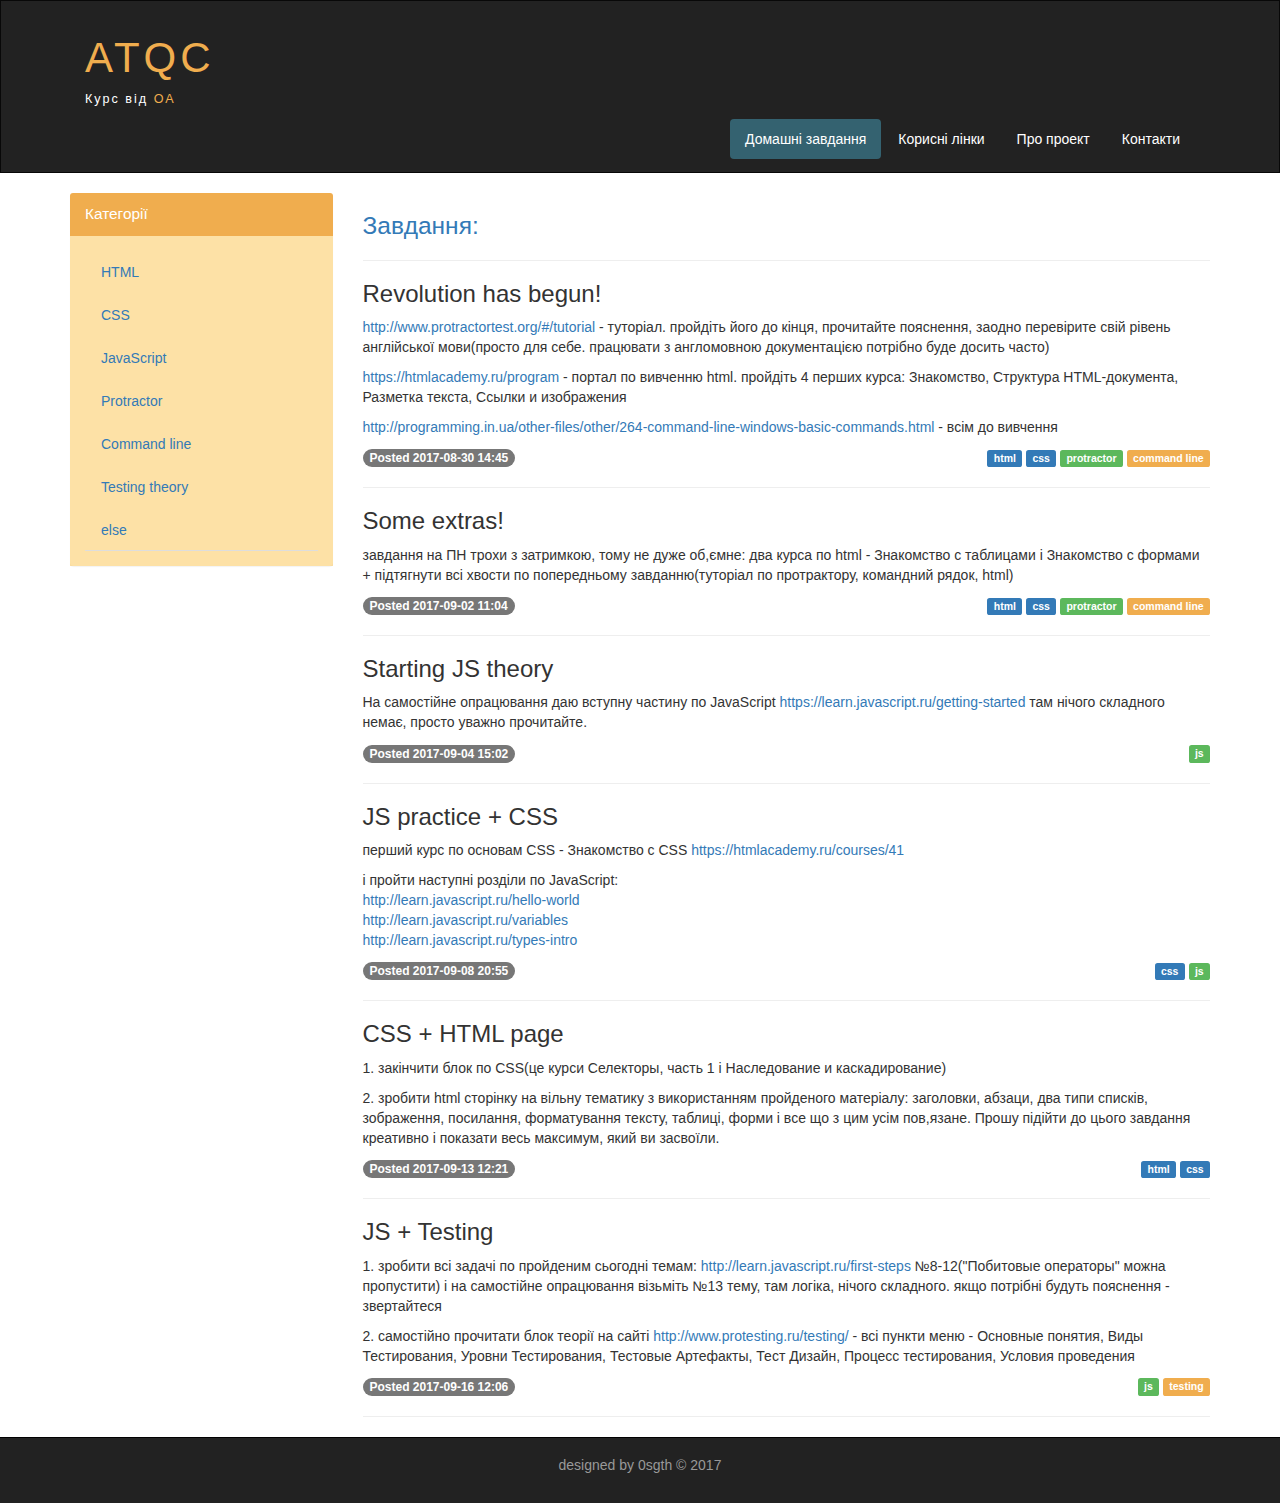
==== commit a73be974: "fixing structure + filling data" ====
--- a/frontend/index.html
+++ b/frontend/index.html
@@ -24,169 +24,254 @@
 </head>
 <body>
 
-<div class="container-fluid">
-    <div class="row">
-
-        <nav role="navigation" class="navbar navbar-inverse">
-            <div class="container">
-                <div class="navbar-header header">
-                    <div class="container">
-                        <div id="row">
-                            <div class="col-lg-12"></div>
-                            <h1><a href="#">ATQC</a></h1>
-                            <p>Курс від <a href="https://ea.org.ua">ОА</a></p>
-                        </div>
-                    </div>
-
-                    <button type="button" data-target="#navbarCollapse" data-toggle="collapse" class="navbar-toggle">
-
-                        <span class="sr-only">Toggle Navigation</span>
-                        <span class="icon-bar"></span>
-                        <span class="icon-bar"></span>
-                        <span class="icon-bar"></span>
-                    </button>
+    <div class="container-fluid">
+        <div class="row">
+
+            <nav role="navigation" class="navbar navbar-inverse">
+                <div class="container">
+                    <div class="navbar-header header">
+                        <div class="container">
+                            <div id="row">
+                                <div class="col-lg-12"></div>
+                                <h1><a href="#">ATQC</a></h1>
+                                <p>Курс від <a href="https://ea.org.ua">ОА</a></p>
+                            </div>
+                        </div>
+
+                        <button type="button" data-target="#navbarCollapse" data-toggle="collapse" class="navbar-toggle">
+
+                            <span class="sr-only">Toggle Navigation</span>
+                            <span class="icon-bar"></span>
+                            <span class="icon-bar"></span>
+                            <span class="icon-bar"></span>
+                        </button>
+                    </div>
+
+                    <div id="navbarCollapse" class="collapse navbar-collapse navbar-right">
+                        <ul class="nav nav-pills">
+                            <li class="active"><a href="#">Домашні завдання</a></li>
+                            <li><a href="#">Корисні лінки</a></li>
+                            <li><a href="#">Про проект</a></li>
+                            <li><a href="#">Контакти</a></li>
+                            <!--<li class="dropdown" id="menuLogin">
+                                <a class="dropdown-toggle" href="#" data-toggle="dropdown" id="navLogin">Увійти <span class="caret"></span></a>
+                                <div class="dropdown-menu" style="padding:17px;">
+                                    <form class="form" id="formLogin">
+                                        <input name="username" id="username" type="text" placeholder="Логін">
+                                        <input name="password" id="password" type="password" placeholder="Пароль"><br>
+                                        <button type="button" id="btnLogin" class="btn">Вхід</button>
+                                    </form>
+                                </div>
+                            </li>-->
+
+                            <!--<div class="col-sm-3 col-md-3">
+                                <form class="navbar-form" role="search">
+                                    <div class="input-group">
+                                        <input id="searchForm" type="text" class="form-control" placeholder="Пошук" name="q">
+                                        <div class="input-group-btn">
+                                            <button id="searchButton" class="btn btn-default" type="submit"><i class="glyphicon glyphicon-search"></i></button>
+                                        </div>
+                                    </div>
+                                </form>
+                            </div>-->
+
+                        </ul>
+
+                    </div>
+
                 </div>
 
-                <div id="navbarCollapse" class="collapse navbar-collapse navbar-right">
-                    <ul class="nav nav-pills">
-                        <li class="active"><a href="#">Домашні завдання</a></li>
-                        <li><a href="#">Корисні лінки</a></li>
-                        <li><a href="#">Про проект</a></li>
-                        <li><a href="#">Контакти</a></li>
-                        <!--<li class="dropdown" id="menuLogin">
-                            <a class="dropdown-toggle" href="#" data-toggle="dropdown" id="navLogin">Увійти <span class="caret"></span></a>
-                            <div class="dropdown-menu" style="padding:17px;">
-                                <form class="form" id="formLogin">
-                                    <input name="username" id="username" type="text" placeholder="Логін">
-                                    <input name="password" id="password" type="password" placeholder="Пароль"><br>
-                                    <button type="button" id="btnLogin" class="btn">Вхід</button>
-                                </form>
+            </nav>
+
+        </div>
+
+    </div>
+
+    <div class="wrapper">
+        <div class="container">
+            <div class="row">
+
+                <div class="col-lg-9 col-lg-push-3">
+                    <h2 id="New_Items_Heading2"><a href="#">Завдання:</a></h2>
+                    <!--<hr>
+                    <h3>Alice in Wonderland, part dos</h3>
+                    <p>'You ought to be ashamed of yourself for asking such a simple question,' added the Gryphon; and then they both sat silent and looked at poor Alice, who felt ready to sink into the earth. At last the Gryphon said to the Mock Turtle, 'Drive on, old fellow! Don't be all day about it!' and he went on in these words:
+                        'Yes, we went to school in the sea, though you mayn't believe it—'
+                        'I never said I didn't!' interrupted Alice.
+                        'You did,' said the Mock Turtle.</p>
+                    <div>
+                        <span class="badge">Posted 2012-08-02 20:47:04</span>
+                        <div class="pull-right">
+                            <span class="label label-default">other</span>
+                            <span class="label label-primary">html</span>
+                            <span class="label label-primary">css</span>
+                            <span class="label label-success">js</span>
+                            <span class="label label-success">protractor</span>
+                            <span class="label label-warning">command line</span>
+                            <span class="label label-warning">testing</span>
+                        </div>
+                    </div>-->
+                    <hr>
+                    <h3>Revolution has begun!</h3>
+                    <p><a href="http://www.protractortest.org/#/tutorial">http://www.protractortest.org/#/tutorial</a> - туторіал. пройдіть його до кінця, прочитайте пояснення, заодно перевірите свій рівень англійської мови(просто для себе. працювати з англомовною документацією потрібно буде досить часто)</p>
+                    <p><a href="https://htmlacademy.ru/program">https://htmlacademy.ru/program</a> - портал по вивченню html. пройдіть 4 перших курса: Знакомство, Структура HTML-документа, Разметка текста, Ссылки и изображения</p>
+                    <p><a href="http://programming.in.ua/other-files/other/264-command-line-windows-basic-commands.html">http://programming.in.ua/other-files/other/264-command-line-windows-basic-commands.html</a> - всім до вивчення</p>
+
+                    <div>
+                        <span class="badge">Posted 2017-08-30 14:45</span>
+                        <div class="pull-right">
+                            <span class="label label-primary">html</span>
+                            <span class="label label-primary">css</span>
+                            <span class="label label-success">protractor</span>
+                            <span class="label label-warning">command line</span>
+                        </div>
+                    </div>
+                    <hr>
+
+
+                    <h3>Some extras!</h3>
+                    <p>завдання на ПН трохи з затримкою, тому не дуже об,ємне: два курса по html - Знакомство с таблицами і Знакомство с формами
+                        + підтягнути всі хвости по попередньому завданню(туторіал по протрактору, командний рядок, html)</p>
+
+                    <div>
+                        <span class="badge">Posted 2017-09-02 11:04</span>
+                        <div class="pull-right">
+                            <span class="label label-primary">html</span>
+                            <span class="label label-primary">css</span>
+                            <span class="label label-success">protractor</span>
+                            <span class="label label-warning">command line</span>
+                        </div>
+                    </div>
+                    <hr>
+
+
+                    <h3>Starting JS theory</h3>
+                    <p>На самостійне опрацювання даю вступну частину по JavaScript <a href="https://learn.javascript.ru/getting-started">https://learn.javascript.ru/getting-started</a> там нічого складного немає, просто уважно прочитайте.</p>
+
+                    <div>
+                        <span class="badge">Posted 2017-09-04 15:02</span>
+                        <div class="pull-right">
+                            <span class="label label-success">js</span>
+                        </div>
+                    </div>
+                    <hr>
+
+                    <h3>JS practice + CSS</h3>
+                    <p>перший курс по основам CSS - Знакомство с CSS <a href="https://htmlacademy.ru/courses/41">https://htmlacademy.ru/courses/41</a></p>
+                    <p>і пройти наступні розділи по JavaScript:<br>
+                    <a href="http://learn.javascript.ru/hello-world">http://learn.javascript.ru/hello-world</a><br>
+                    <a href="http://learn.javascript.ru/variables">http://learn.javascript.ru/variables</a><br>
+                    <a href="http://learn.javascript.ru/types-intro">http://learn.javascript.ru/types-intro</a></p>
+
+                    <div>
+                        <span class="badge">Posted 2017-09-08 20:55</span>
+                        <div class="pull-right">
+                            <span class="label label-primary">css</span>
+                            <span class="label label-success">js</span>
+                        </div>
+                    </div>
+                    <hr>
+
+                    <h3>CSS + HTML page</h3>
+                    <p>1. закінчити блок по CSS(це курси Селекторы, часть 1 і Наследование и каскадирование)</p>
+                    <p>2. зробити html сторінку на вільну тематику з використанням пройденого матеріалу: заголовки, абзаци, два типи списків, зображення, посилання, форматування тексту, таблиці, форми і все що з цим усім пов,язане. Прошу підійти до цього завдання креативно і показати весь максимум, який ви засвоїли.
+                    </p>
+
+                    <div>
+                        <span class="badge">Posted 2017-09-13 12:21</span>
+                        <div class="pull-right">
+                            <span class="label label-primary">html</span>
+                            <span class="label label-primary">css</span>
+                        </div>
+                    </div>
+                    <hr>
+
+                    <h3>JS + Testing</h3>
+                    <p>
+                        1. зробити всі задачі по пройденим сьогодні темам:
+                        <a href="http://learn.javascript.ru/first-steps">http://learn.javascript.ru/first-steps</a> №8-12("Побитовые операторы" можна пропустити) і на самостійне опрацювання візьміть №13 тему, там логіка, нічого складного. якщо потрібні будуть пояснення - звертайтеся
+                    </p>
+                    <p>
+                        2. самостійно прочитати блок теорії на сайті <a href="http://www.protesting.ru/testing/">http://www.protesting.ru/testing/</a> - всі пункти меню - Основные понятия, Виды Тестирования, Уровни Тестирования, Тестовые Артефакты, Тест Дизайн, Процесс тестирования, Условия проведения
+                    </p>
+
+                    <div>
+                        <span class="badge">Posted 2017-09-16 12:06</span>
+                        <div class="pull-right">
+                            <span class="label label-success">js</span>
+                            <span class="label label-warning">testing</span>
+                        </div>
+                    </div>
+                    <hr>
+
+
+
+                </div>
+
+                <div class="col-lg-3 col-lg-pull-9">
+
+                    <!--
+                    <div class="panel panel-info">
+                      <div class="panel-heading"> <div class="sidebar-header">Пошук</div></div>
+                      <div class="panel-body">
+                        <form role="search">
+                          <div class="form-group">
+                            <div class="input-group">
+                              <input type="search" class="form-control input-lg" placeholder="Ваш запит">
+
+                              <div class="input-group-btn">
+                                <button class="btn btn-default btn-lg" type="submit"><i class="glyphicon glyphicon-search"></i></button>
+                              </div>
                             </div>
-                        </li>-->
-
-                        <!--<div class="col-sm-3 col-md-3">
-                            <form class="navbar-form" role="search">
-                                <div class="input-group">
-                                    <input id="searchForm" type="text" class="form-control" placeholder="Пошук" name="q">
-                                    <div class="input-group-btn">
-                                        <button id="searchButton" class="btn btn-default" type="submit"><i class="glyphicon glyphicon-search"></i></button>
-                                    </div>
-                                </div>
-                            </form>
-                        </div>-->
-
-                    </ul>
+                          </div>
+                        </form>
+                      </div>
+                    </div>
+                    -->
+
+                    <div class="panel panel-info">
+                        <div class="panel-heading"><div class="sidebar-header">Категорії</div></div>
+                        <div class="panel-body">
+
+                            <ul class="nav nav-tabs nav-stacked">
+                                <li><a href="#">HTML</a></li>
+                                <li><a href="#">CSS</a></li>
+                                <li><a href="#">JavaScript</a></li>
+                                <li><a href="#">Protractor</a></li>
+                                <li><a href="#">Command line</a></li>
+                                <li><a href="#">Testing theory</a></li>
+                                <li><a href="#">else</a></li>
+                                <!--<li>
+
+                                <li role="presentation" class="dropdown">
+                                    <a class="dropdown-toggle" data-toggle="dropdown" href="#" role="button" aria-haspopup="true" aria-expanded="false">Розділ з підрозділами<span class="caret"></span></a>
+                                    <ul class="dropdown-menu">
+                                        <li><a href="#">Прикольні штучки</a></li>
+                                        <li><a href="#">Прикольні дрючки</a></li>
+                                        <li><a href="#">Прикольні шняжки</a></li>
+                                    </ul>
+                                </li>
+
+                                </li>-->
+                            </ul>
+
+                        </div>
+                    </div>
 
                 </div>
-
-            </div>
-
-        </nav>
-
-    </div>
-
-</div>
-
-<div class="wrapper">
-    <div class="container">
-        <div class="row">
-
-            <div class="col-lg-9 col-lg-push-3">
-                <h2 id="New_Items_Heading2"><a href="#">Завдання:</a></h2>
-                <hr>
-                <h1>Alice in Wonderland, part dos</h1>
-                <p>'You ought to be ashamed of yourself for asking such a simple question,' added the Gryphon; and then they both sat silent and looked at poor Alice, who felt ready to sink into the earth. At last the Gryphon said to the Mock Turtle, 'Drive on, old fellow! Don't be all day about it!' and he went on in these words:
-                    'Yes, we went to school in the sea, though you mayn't believe it—'
-                    'I never said I didn't!' interrupted Alice.
-                    'You did,' said the Mock Turtle.</p>
-                <div>
-                    <span class="badge">Posted 2012-08-02 20:47:04</span><div class="pull-right"><span class="label label-default">alice</span> <span class="label label-primary">story</span> <span class="label label-success">blog</span> <span class="label label-info">personal</span> <span class="label label-warning">Warning</span>
-                    <span class="label label-danger">Danger</span></div>
-                </div>
-                <hr>
-                <h1>Revolution has begun!</h1>
-                <p>'I am bound to Tahiti for more men.'
-                    'Very good. Let me board you a moment—I come in peace.' With that he leaped from the canoe, swam to the boat; and climbing the gunwale, stood face to face with the captain.
-                    'Cross your arms, sir; throw back your head. Now, repeat after me. As soon as Steelkilt leaves me, I swear to beach this boat on yonder island, and remain there six days. If I do not, may lightning strike me!'A pretty scholar,' laughed the Lakeman. 'Adios, Senor!' and leaping into the sea, he swam back to his comrades.</p>
-                <div>
-                    <span class="badge">Posted 2012-08-02 20:47:04</span><div class="pull-right"><span class="label label-default">alice</span> <span class="label label-primary">story</span> <span class="label label-success">blog</span> <span class="label label-info">personal</span> <span class="label label-warning">Warning</span>
-                    <span class="label label-danger">Danger</span></div>
-                </div>
-                <hr>
-
-                <div class="margin-8 clear"></div>
-
-
-            </div>
-
-            <div class="col-lg-3 col-lg-pull-9">
-
-                <!--
-                <div class="panel panel-info">
-                  <div class="panel-heading"> <div class="sidebar-header">Пошук</div></div>
-                  <div class="panel-body">
-                    <form role="search">
-                      <div class="form-group">
-                        <div class="input-group">
-                          <input type="search" class="form-control input-lg" placeholder="Ваш запит">
-
-                          <div class="input-group-btn">
-                            <button class="btn btn-default btn-lg" type="submit"><i class="glyphicon glyphicon-search"></i></button>
-                          </div>
-                        </div>
-                      </div>
-                    </form>
-                  </div>
-                </div>
-                -->
-
-                <div class="panel panel-info">
-                    <div class="panel-heading"><div class="sidebar-header">Категорії</div></div>
-                    <div class="panel-body">
-
-                        <ul class="nav nav-tabs nav-stacked">
-                            <li><a href="#">HTML</a></li>
-                            <li><a href="#">CSS</a></li>
-                            <li><a href="#">JavaScript</a></li>
-                            <li><a href="#">Protractor</a></li>
-                            <li><a href="#">Command line</a></li>
-                            <li><a href="#">Testing theory</a></li>
-                            <li><a href="#">else</a></li>
-                            <!--<li>
-
-                            <li role="presentation" class="dropdown">
-                                <a class="dropdown-toggle" data-toggle="dropdown" href="#" role="button" aria-haspopup="true" aria-expanded="false">Розділ з підрозділами<span class="caret"></span></a>
-                                <ul class="dropdown-menu">
-                                    <li><a href="#">Прикольні штучки</a></li>
-                                    <li><a href="#">Прикольні дрючки</a></li>
-                                    <li><a href="#">Прикольні шняжки</a></li>
-                                </ul>
-                            </li>
-
-                            </li>-->
-                        </ul>
-
-                    </div>
-                </div>
-
             </div>
         </div>
     </div>
-
-    <div class="clear"></div>
-
-</div>
-
-<footer>
-    <div class="container">
-        <p class="text-center"> <a href="#">designed by 0sgth © 2017</a></p>
-    </div>
-
-</footer>
-
-<!-- jQuery (necessary for Bootstrap's JavaScript plugins) -->
-<script src="https://ajax.googleapis.com/ajax/libs/jquery/1.11.3/jquery.min.js"></script>
-<!-- Include all compiled plugins (below), or include individual files as needed -->
-<script src="assets/js/bootstrap.min.js"></script>
+    <footer>
+        <div class="container">
+            <p class="text-center"> <a href="#">designed by 0sgth © 2017</a></p>
+        </div>
+
+    </footer>
+
+    <!-- jQuery (necessary for Bootstrap's JavaScript plugins) -->
+    <script src="https://ajax.googleapis.com/ajax/libs/jquery/1.11.3/jquery.min.js"></script>
+    <!-- Include all compiled plugins (below), or include individual files as needed -->
+    <script src="assets/js/bootstrap.min.js"></script>
 </body>
 </html>